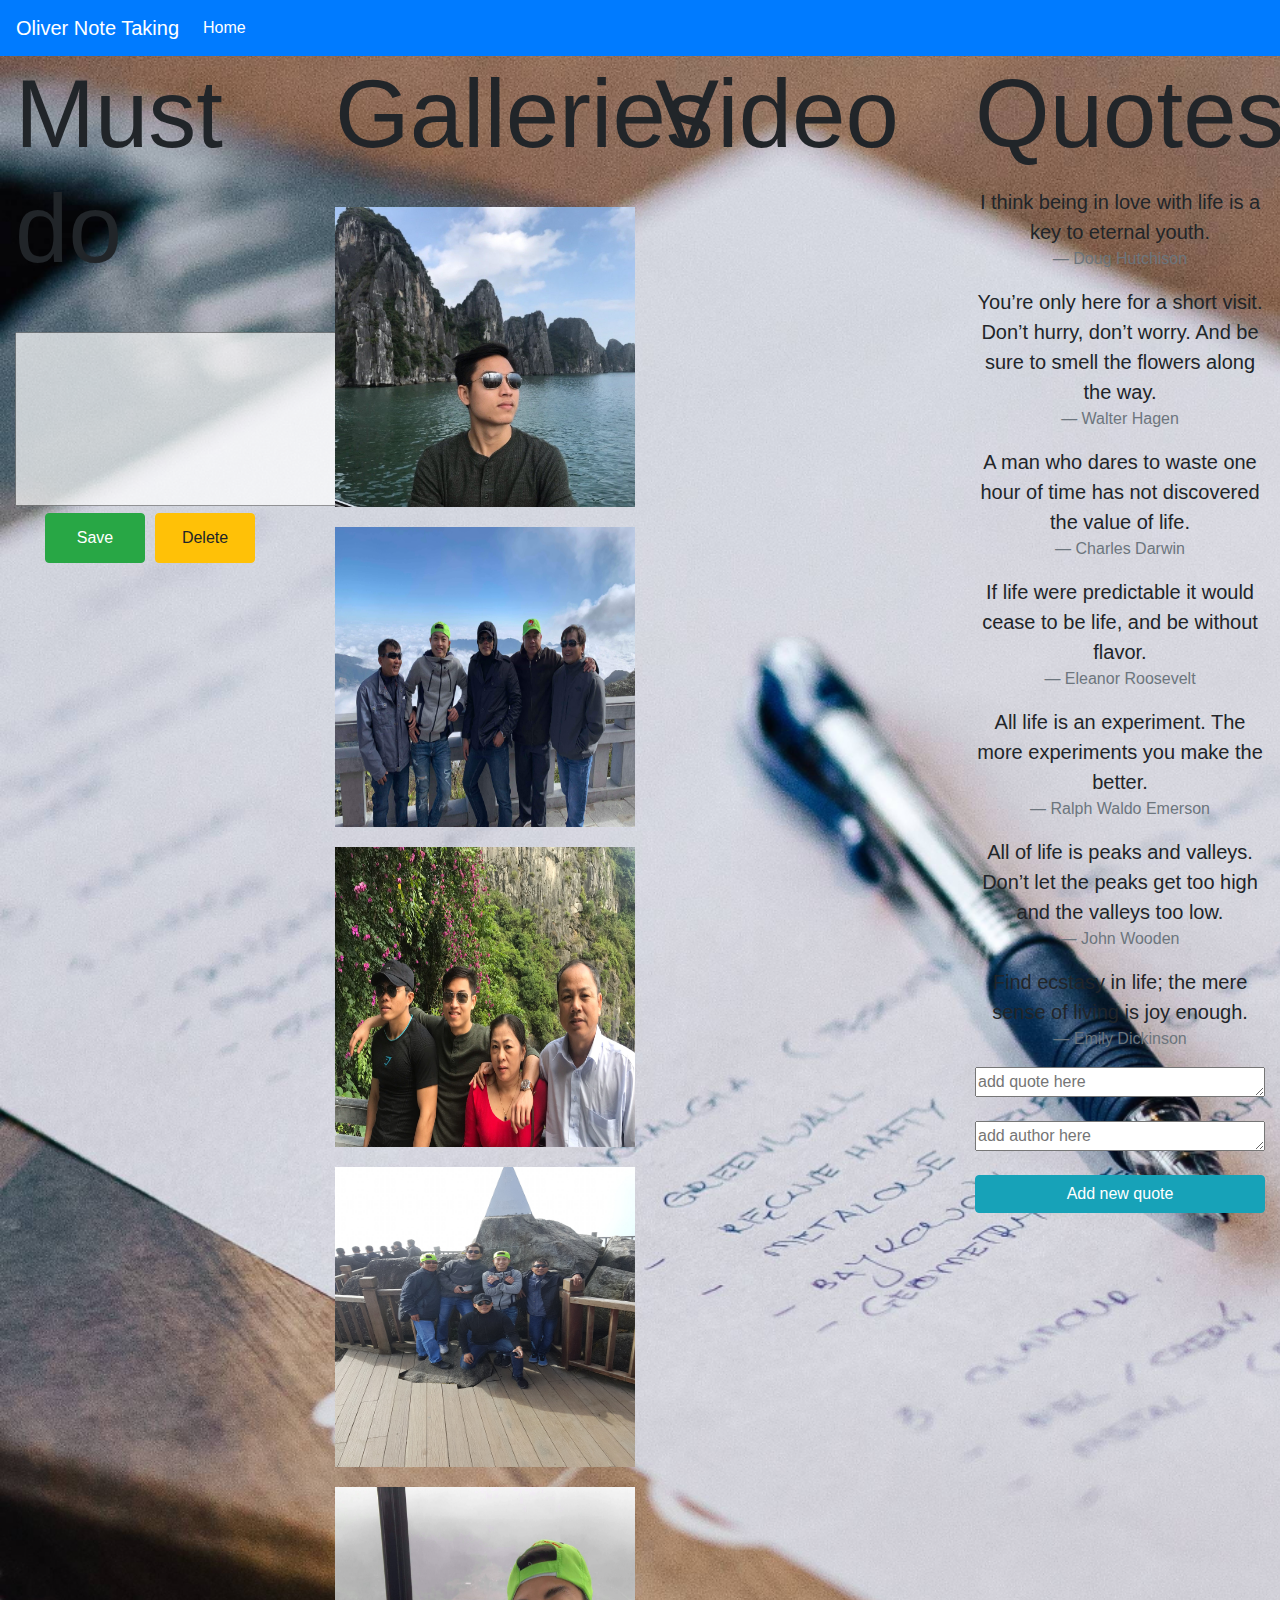
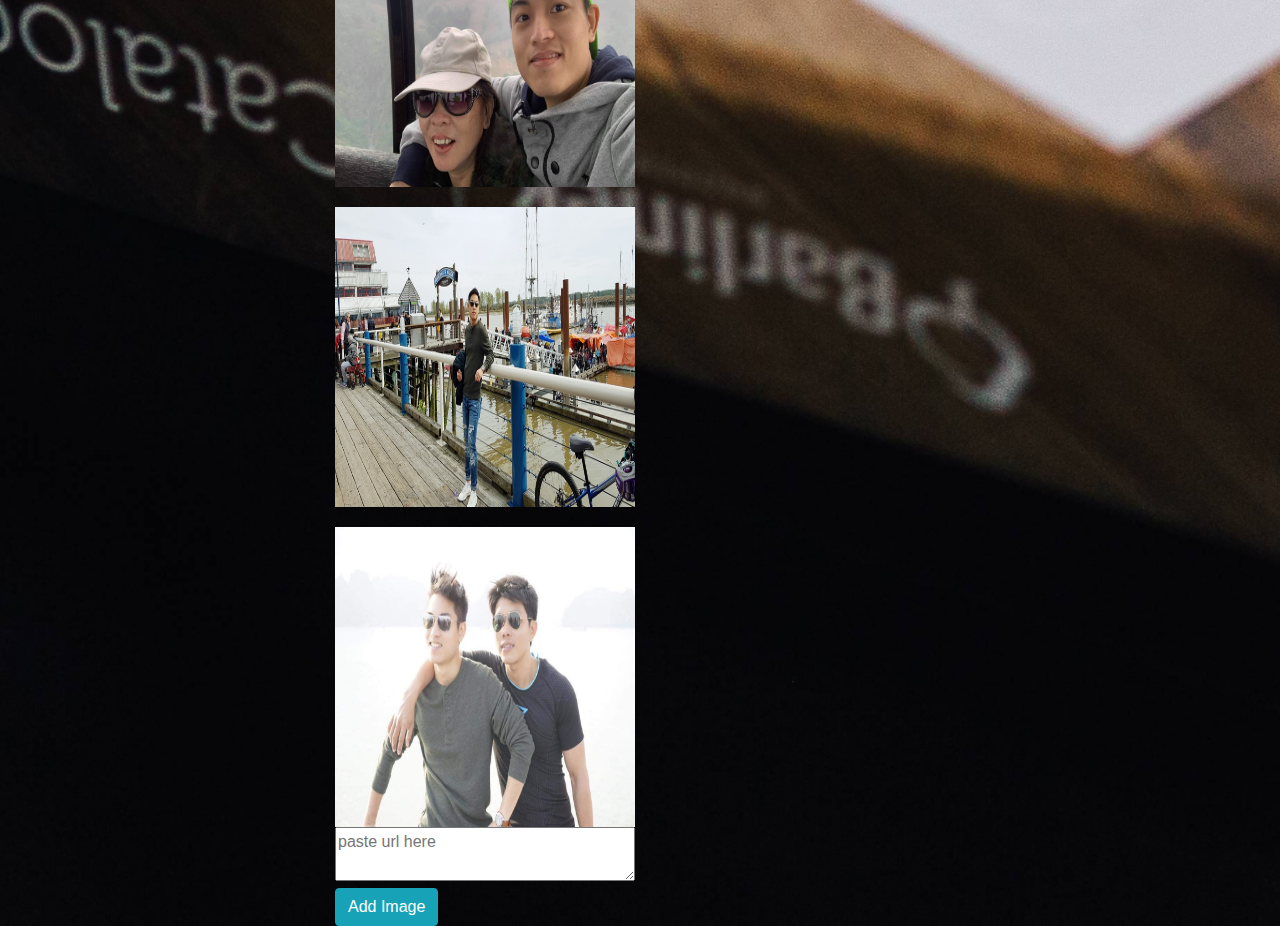
==== index.html @ f992bde0 "first commit" ====
<!doctype html>
<html lang="en">

<head>
    <!-- Required meta tags -->
    <meta charset="utf-8">

    <meta name="viewport" content="width=device-width, initial-scale=1, shrink-to-fit=no">
    <link rel="stylesheet" type="text/css" href="style.css">
    <link href="https://fonts.googleapis.com/css?family=Bellota:400,700,700i&display=swap" rel="stylesheet">
    </link>
    <!-- Bootstrap CSS -->
    <link rel="stylesheet" href="https://maxcdn.bootstrapcdn.com/bootstrap/4.0.0/css/bootstrap.min.css"
        integrity="sha384-Gn5384xqQ1aoWXA+058RXPxPg6fy4IWvTNh0E263XmFcJlSAwiGgFAW/dAiS6JXm" crossorigin="anonymous">


    <title>Hello, world!</title>
    <script>
        numberNote = 0
        numberQuote = 0

        function saveNote(numberNote) {
            var value = document.getElementById("note" + numberNote).value
            document.getElementById("note1").innerHTML = value
            createNoteSection(numberNote)


        }

        function deleteNote(localNumber) {

            console.log("Local number ", localNumber, "in deleteNote call")
            var del = document.getElementById("note" + localNumber)
            var savebtn = document.getElementById("saveButton" + localNumber)
            var delbtn = document.getElementById("deleteButton" + localNumber)
            // set action
            document.getElementById("noteSection").removeChild(del)
            document.getElementById("noteSection").removeChild(savebtn)
            document.getElementById("noteSection").removeChild(delbtn)
            window.alert("Note " + localNumber + " is deleted")

        }


        function createNoteSection() {



            numberNote = numberNote + 1
            var localNumber = numberNote

            let i = document.createElement("textarea")
            i.id = "note" + numberNote
            i.cols = "40"
            i.style.opacity = "0.7"
            i.style.marginTop = "30px"
            i.rows = "7"

            console.log(i.id, "is created")

            document.getElementById("noteSection").appendChild(i)
            // break line
            let br = document.createElement("br")
            document.getElementById("noteSection").appendChild(br)
            //Save Button
            let saveBtn = document.createElement("button")
            //Add Save to button
            var addSave = document.createTextNode("Save")
            // Add Save word into button  
            saveBtn.appendChild(addSave)

            // saveBtn.id = "saveButton" + numberNote
            saveBtn.id = "saveButton" + localNumber
            saveBtn.style.height = "50px"
            saveBtn.style.width = "100px"
            saveBtn.style.marginLeft = "30px"

            saveBtn.className = "btn btn-success center-block"
            document.getElementById("noteSection").appendChild(saveBtn)

            console.log("saveButton number ", saveBtn.id)

            //Set onlick event
            saveBtn.onclick = function () {
                saveNote(localNumber)
            }


            // ******Delete Button***********
            let deleteBtn = document.createElement("button")
            let addDelete = document.createTextNode("Delete")
            deleteBtn.appendChild(addDelete)
            deleteBtn.style.marginLeft = "10px"
            deleteBtn.style.height = "50px"
            deleteBtn.style.width = "100px"
            // deleteBtn.id = "deleteButton" + numberNote

            deleteBtn.id = "deleteButton" + localNumber

            console.log("deleteButton number ", deleteBtn.id)

            deleteBtn.className = "btn btn-warning center-block"

            document.getElementById("noteSection").appendChild(deleteBtn)
            deleteBtn.onclick = function () {
                deleteNote(localNumber)
            }


            // break line
            let br2 = document.createElement("br")
            document.getElementById("noteSection").appendChild(br2)

        }


        function createBlockQuote(quote, author) {
            numberQuote += 1
            // create BlockQuote
            createQuote = document.createElement("blockquote")
            createQuote.className = "blockquote text-center"

            // Create p tag
            createPtag = document.createElement("p")
            createPtag.className = "mb-0"
            // Create content for p tag
            createContent = document.createTextNode(
                quote)
            // Add content to p tag
            createPtag.appendChild(createContent)
            // Add p tag into blockQuote
            createQuote.appendChild(createPtag)

            // create Footer & property
            createFooter = document.createElement("footer")
            createFooter.className = "blockquote-footer"
            // content footer
            contentFooter = document.createTextNode(author)
            createFooter.appendChild(contentFooter)

            // add footer to createQuote
            createQuote.appendChild(createFooter)

            document.getElementById("blockQuote").appendChild(createQuote)




        }

        function addNewQuote() {
            var contentNewQuote = document.getElementById("newQuote").value
            var newAuthor = document.getElementById("newAuthor").value

            createBlockQuote(contentNewQuote,newAuthor)
            numberQuote+=1

        }

        function createImage(url){
            
            var newImage = document.createElement("img")
            newImage.src= url
            newImage.style.height ="300px"
            newImage.style.width= "300px"
            newImage.style.marginTop ="20px"
            document.getElementById("imageSection").appendChild(newImage)
        }

        function addNewImage(){
            var newUrl = document.getElementById("newImage").value
            createImage(newUrl)
        }

       
        onload = function () {
            createNoteSection();
            var listQuote = [
                "I think being in love with life is a key to eternal youth.",
                "You’re only here for a short visit. Don’t hurry, don’t worry. And be sure to smell the flowers along the way.",
                "A man who dares to waste one hour of time has not discovered the value of life.",
                "If life were predictable it would cease to be life, and be without flavor.",
                "All life is an experiment. The more experiments you make the better.",
                "All of life is peaks and valleys. Don’t let the peaks get too high and the valleys too low.",
                "Find ecstasy in life; the mere sense of living is joy enough."


            ]
            var listAuthor = ["Doug Hutchison", "Walter Hagen", "Charles Darwin", "Eleanor Roosevelt",
                "Ralph Waldo Emerson", "John Wooden", "Emily Dickinson"

            ]
            for (var i = 0; i < listQuote.length; i++) {
                numberQuote+=1
                createBlockQuote(listQuote[i], listAuthor[i])
            }
            
            var listImages = [
                "personalImage/0.jpg",
                "personalImage/1.jpg",
                "personalImage/2.jpg",
                "personalImage/3.jpg",
                "personalImage/4.jpg",
                "personalImage/5.jpg",
                "personalImage/6.jpg",

            ]
            for(var i =0; i< listImages.length;i++){
                createImage(listImages[i])
            }


        }

    </script>
</head>

<body>

    <!-- Nav Bar -->
    <nav class="navbar navbar-expand-lg navbar-dark bg-primary">
        <a class="navbar-brand" href="#">Oliver Note Taking</a>
        <button class="navbar-toggler" type="button" data-toggle="collapse" data-target="#navbarNavDropdown"
            aria-controls="navbarNavDropdown" aria-expanded="false" aria-label="Toggle navigation">
            <span class="navbar-toggler-icon"></span>
        </button>
        <div class="collapse navbar-collapse" id="navbarNavDropdown">
            <ul class="navbar-nav">
                <li class="nav-item active">
                    <a class="nav-link" href="#">Home <span class="sr-only">(current)</span></a>
                
            </ul>
        </div>
    </nav>


    <!-- note start here -->
    <div class="container-fluid">
        <div class="row">
            <!-- List to do -->
            <div class="col-sm-3 ">
                <p class="display-1"> Must do</p>
                <div id="noteSection">
                </div>
            </div>
            <div class="col-sm-3 ">
                <p class="display-1"> Galleries </p>
                <div id="imageSection"></div>
                <textarea id="newImage" rows="2" cols="30" placeholder ="paste url here"></textarea>
                <br>
                <button id="addNewImage" onclick="addNewImage()" type="button" class="btn btn-info center-block">Add Image</button>

            </div>
            <!-- video section -->
            <div class="col-sm-3 ">
                <p class="display-1"> Video </p>
                <div class="embed-responsive embed-responsive-4by3">
                    <iframe class="embed-responsive-item" src="https://www.youtube.com/embed/tS09NpmwBfw"  allowfullscreen></iframe>
                </div>

                <div class="embed-responsive embed-responsive-4by3">
                    <iframe class="embed-responsive-item" src="https://www.youtube.com/embed/wnHW6o8WMas"  allowfullscreen></iframe>
                </div>

                <div class="embed-responsive embed-responsive-4by3">
                    <iframe class="embed-responsive-item" src="https://www.youtube.com/embed/LvHVPgR69EA"  allowfullscreen></iframe>
                </div>

                <div class="embed-responsive embed-responsive-4by3">
                    <iframe class="embed-responsive-item" src="https://www.youtube.com/embed/26U_seo0a1g"  allowfullscreen></iframe>
                </div>

                <div class="embed-responsive embed-responsive-4by3">
                    <iframe class="embed-responsive-item" src="https://www.youtube.com/embed/g-jwWYX7Jlo"  allowfullscreen></iframe>
                </div>

                <div class="embed-responsive embed-responsive-4by3">
                    <iframe class="embed-responsive-item" src="https://www.youtube.com/embed/dOkNkcZ_THA"  allowfullscreen></iframe>
                </div>

                <div class="embed-responsive embed-responsive-4by3">
                    <iframe class="embed-responsive-item" src="https://www.youtube.com/embed/v7KQsS2kLM4"  allowfullscreen></iframe>
                </div>

                <div class="embed-responsive embed-responsive-4by3">
                    <iframe class="embed-responsive-item" src="https://www.youtube.com/embed/4gi9y3sTrXE"  allowfullscreen></iframe>
                </div>

                <div class="embed-responsive embed-responsive-4by3">
                    <iframe class="embed-responsive-item" src="https://www.youtube.com/embed/cTKOwp0UfyM"  allowfullscreen></iframe>
                </div>

                <div class="embed-responsive embed-responsive-4by3">
                    <iframe class="embed-responsive-item" src="https://www.youtube.com/embed/qFaDVPauxAU"  allowfullscreen></iframe>
                </div>

            </div>
            <!-- list Quote -->
            <div class="col-sm-3 ">
                <p class="display-1"> Quotes</p>
                <div id="blockQuote"></div>
                <div class="d-flex flex-column">
                <textarea id = "newQuote" rows="1" cols="30" placeholder="add quote here"></textarea>
                <br>
                <textarea id="newAuthor" rows="1" cols="20" placeholder ="add author here"></textarea>
                <br>
                <button id="addNewQuote" onclick="addNewQuote()" type="button" class="btn btn-info center-block">Add new quote</button>

                </div>

            </div>

        </div>


    </div>






    <!-- Optional JavaScript -->
    <!-- jQuery first, then Popper.js, then Bootstrap JS -->
    <script src="https://code.jquery.com/jquery-3.2.1.slim.min.js"
        integrity="sha384-KJ3o2DKtIkvYIK3UENzmM7KCkRr/rE9/Qpg6aAZGJwFDMVNA/GpGFF93hXpG5KkN" crossorigin="anonymous">
    </script>
    <script src="https://cdnjs.cloudflare.com/ajax/libs/popper.js/1.12.9/umd/popper.min.js"
        integrity="sha384-ApNbgh9B+Y1QKtv3Rn7W3mgPxhU9K/ScQsAP7hUibX39j7fakFPskvXusvfa0b4Q" crossorigin="anonymous">
    </script>
    <script src="https://maxcdn.bootstrapcdn.com/bootstrap/4.0.0/js/bootstrap.min.js"
        integrity="sha384-JZR6Spejh4U02d8jOt6vLEHfe/JQGiRRSQQxSfFWpi1MquVdAyjUar5+76PVCmYl" crossorigin="anonymous">
    </script>
</body>

</html>
---- style.css ----
body {
    height: 100%;
    background-image: url("do.jpg");

    background-repeat: no-repeat center;
    background-size: cover;
}
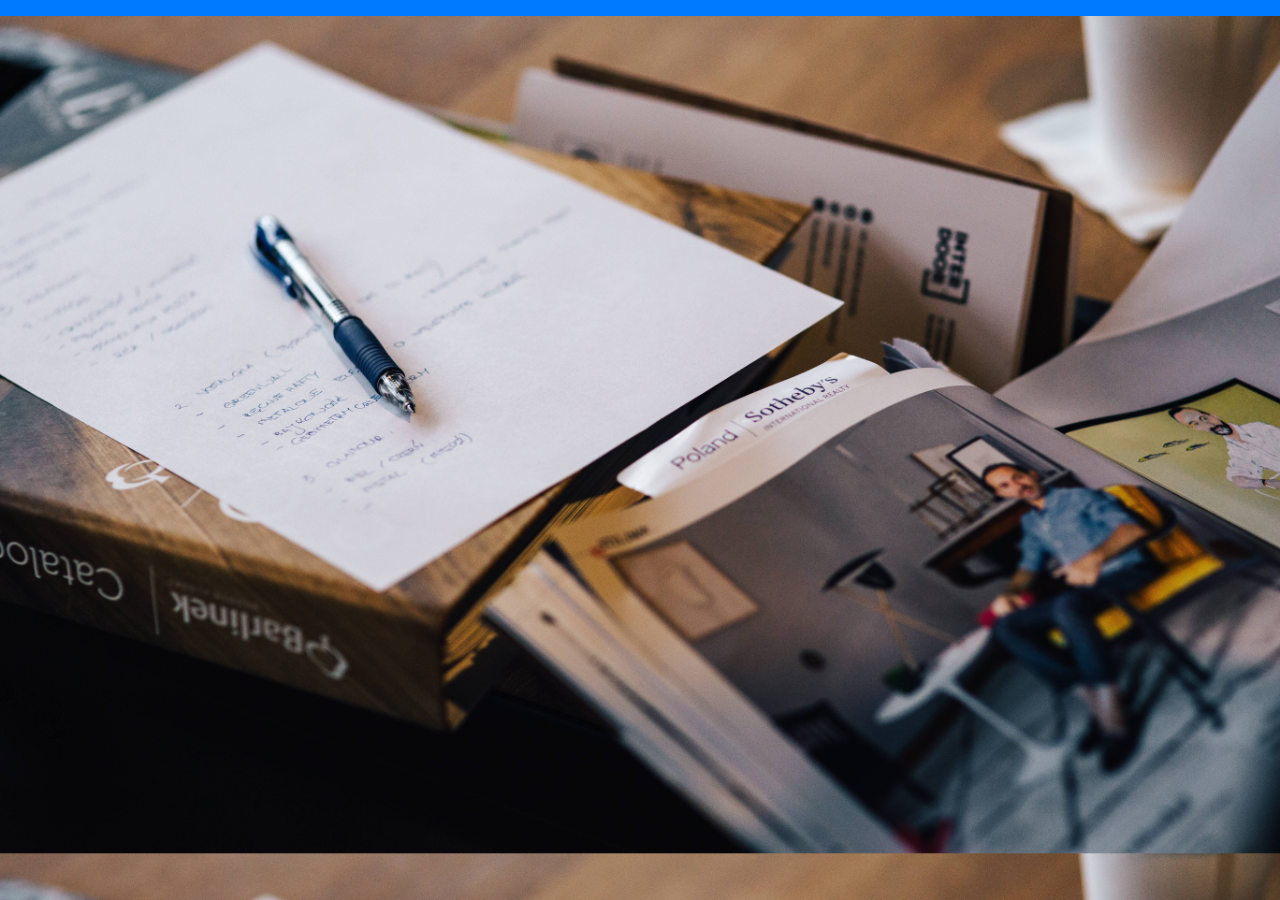
==== commit eebaa59b: "modify home page" ====
--- a/index.html
+++ b/index.html
@@ -15,305 +15,18 @@
 
 
     <title>Hello, world!</title>
-    <script>
-        numberNote = 0
-        numberQuote = 0
 
-        function saveNote(numberNote) {
-            var value = document.getElementById("note" + numberNote).value
-            document.getElementById("note1").innerHTML = value
-            createNoteSection(numberNote)
-
-
-        }
-
-        function deleteNote(localNumber) {
-
-            console.log("Local number ", localNumber, "in deleteNote call")
-            var del = document.getElementById("note" + localNumber)
-            var savebtn = document.getElementById("saveButton" + localNumber)
-            var delbtn = document.getElementById("deleteButton" + localNumber)
-            // set action
-            document.getElementById("noteSection").removeChild(del)
-            document.getElementById("noteSection").removeChild(savebtn)
-            document.getElementById("noteSection").removeChild(delbtn)
-            window.alert("Note " + localNumber + " is deleted")
-
-        }
-
-
-        function createNoteSection() {
-
-
-
-            numberNote = numberNote + 1
-            var localNumber = numberNote
-
-            let i = document.createElement("textarea")
-            i.id = "note" + numberNote
-            i.cols = "40"
-            i.style.opacity = "0.7"
-            i.style.marginTop = "30px"
-            i.rows = "7"
-
-            console.log(i.id, "is created")
-
-            document.getElementById("noteSection").appendChild(i)
-            // break line
-            let br = document.createElement("br")
-            document.getElementById("noteSection").appendChild(br)
-            //Save Button
-            let saveBtn = document.createElement("button")
-            //Add Save to button
-            var addSave = document.createTextNode("Save")
-            // Add Save word into button  
-            saveBtn.appendChild(addSave)
-
-            // saveBtn.id = "saveButton" + numberNote
-            saveBtn.id = "saveButton" + localNumber
-            saveBtn.style.height = "50px"
-            saveBtn.style.width = "100px"
-            saveBtn.style.marginLeft = "30px"
-
-            saveBtn.className = "btn btn-success center-block"
-            document.getElementById("noteSection").appendChild(saveBtn)
-
-            console.log("saveButton number ", saveBtn.id)
-
-            //Set onlick event
-            saveBtn.onclick = function () {
-                saveNote(localNumber)
-            }
-
-
-            // ******Delete Button***********
-            let deleteBtn = document.createElement("button")
-            let addDelete = document.createTextNode("Delete")
-            deleteBtn.appendChild(addDelete)
-            deleteBtn.style.marginLeft = "10px"
-            deleteBtn.style.height = "50px"
-            deleteBtn.style.width = "100px"
-            // deleteBtn.id = "deleteButton" + numberNote
-
-            deleteBtn.id = "deleteButton" + localNumber
-
-            console.log("deleteButton number ", deleteBtn.id)
-
-            deleteBtn.className = "btn btn-warning center-block"
-
-            document.getElementById("noteSection").appendChild(deleteBtn)
-            deleteBtn.onclick = function () {
-                deleteNote(localNumber)
-            }
-
-
-            // break line
-            let br2 = document.createElement("br")
-            document.getElementById("noteSection").appendChild(br2)
-
-        }
-
-
-        function createBlockQuote(quote, author) {
-            numberQuote += 1
-            // create BlockQuote
-            createQuote = document.createElement("blockquote")
-            createQuote.className = "blockquote text-center"
-
-            // Create p tag
-            createPtag = document.createElement("p")
-            createPtag.className = "mb-0"
-            // Create content for p tag
-            createContent = document.createTextNode(
-                quote)
-            // Add content to p tag
-            createPtag.appendChild(createContent)
-            // Add p tag into blockQuote
-            createQuote.appendChild(createPtag)
-
-            // create Footer & property
-            createFooter = document.createElement("footer")
-            createFooter.className = "blockquote-footer"
-            // content footer
-            contentFooter = document.createTextNode(author)
-            createFooter.appendChild(contentFooter)
-
-            // add footer to createQuote
-            createQuote.appendChild(createFooter)
-
-            document.getElementById("blockQuote").appendChild(createQuote)
-
-
-
-
-        }
-
-        function addNewQuote() {
-            var contentNewQuote = document.getElementById("newQuote").value
-            var newAuthor = document.getElementById("newAuthor").value
-
-            createBlockQuote(contentNewQuote,newAuthor)
-            numberQuote+=1
-
-        }
-
-        function createImage(url){
-            
-            var newImage = document.createElement("img")
-            newImage.src= url
-            newImage.style.height ="300px"
-            newImage.style.width= "300px"
-            newImage.style.marginTop ="20px"
-            document.getElementById("imageSection").appendChild(newImage)
-        }
-
-        function addNewImage(){
-            var newUrl = document.getElementById("newImage").value
-            createImage(newUrl)
-        }
-
-       
-        onload = function () {
-            createNoteSection();
-            var listQuote = [
-                "I think being in love with life is a key to eternal youth.",
-                "You’re only here for a short visit. Don’t hurry, don’t worry. And be sure to smell the flowers along the way.",
-                "A man who dares to waste one hour of time has not discovered the value of life.",
-                "If life were predictable it would cease to be life, and be without flavor.",
-                "All life is an experiment. The more experiments you make the better.",
-                "All of life is peaks and valleys. Don’t let the peaks get too high and the valleys too low.",
-                "Find ecstasy in life; the mere sense of living is joy enough."
-
-
-            ]
-            var listAuthor = ["Doug Hutchison", "Walter Hagen", "Charles Darwin", "Eleanor Roosevelt",
-                "Ralph Waldo Emerson", "John Wooden", "Emily Dickinson"
-
-            ]
-            for (var i = 0; i < listQuote.length; i++) {
-                numberQuote+=1
-                createBlockQuote(listQuote[i], listAuthor[i])
-            }
-            
-            var listImages = [
-                "personalImage/0.jpg",
-                "personalImage/1.jpg",
-                "personalImage/2.jpg",
-                "personalImage/3.jpg",
-                "personalImage/4.jpg",
-                "personalImage/5.jpg",
-                "personalImage/6.jpg",
-
-            ]
-            for(var i =0; i< listImages.length;i++){
-                createImage(listImages[i])
-            }
-
-
-        }
-
-    </script>
 </head>
 
 <body>
 
     <!-- Nav Bar -->
-    <nav class="navbar navbar-expand-lg navbar-dark bg-primary">
-        <a class="navbar-brand" href="#">Oliver Note Taking</a>
-        <button class="navbar-toggler" type="button" data-toggle="collapse" data-target="#navbarNavDropdown"
-            aria-controls="navbarNavDropdown" aria-expanded="false" aria-label="Toggle navigation">
-            <span class="navbar-toggler-icon"></span>
-        </button>
-        <div class="collapse navbar-collapse" id="navbarNavDropdown">
-            <ul class="navbar-nav">
-                <li class="nav-item active">
-                    <a class="nav-link" href="#">Home <span class="sr-only">(current)</span></a>
-                
-            </ul>
-        </div>
+    <nav class="navbar navbar-expand-lg navbar-dark bg-primary narbar-fixed-top" role="navigation">
+        <div class=""></div>
     </nav>
 
 
-    <!-- note start here -->
-    <div class="container-fluid">
-        <div class="row">
-            <!-- List to do -->
-            <div class="col-sm-3 ">
-                <p class="display-1"> Must do</p>
-                <div id="noteSection">
-                </div>
-            </div>
-            <div class="col-sm-3 ">
-                <p class="display-1"> Galleries </p>
-                <div id="imageSection"></div>
-                <textarea id="newImage" rows="2" cols="30" placeholder ="paste url here"></textarea>
-                <br>
-                <button id="addNewImage" onclick="addNewImage()" type="button" class="btn btn-info center-block">Add Image</button>
 
-            </div>
-            <!-- video section -->
-            <div class="col-sm-3 ">
-                <p class="display-1"> Video </p>
-                <div class="embed-responsive embed-responsive-4by3">
-                    <iframe class="embed-responsive-item" src="https://www.youtube.com/embed/tS09NpmwBfw"  allowfullscreen></iframe>
-                </div>
-
-                <div class="embed-responsive embed-responsive-4by3">
-                    <iframe class="embed-responsive-item" src="https://www.youtube.com/embed/wnHW6o8WMas"  allowfullscreen></iframe>
-                </div>
-
-                <div class="embed-responsive embed-responsive-4by3">
-                    <iframe class="embed-responsive-item" src="https://www.youtube.com/embed/LvHVPgR69EA"  allowfullscreen></iframe>
-                </div>
-
-                <div class="embed-responsive embed-responsive-4by3">
-                    <iframe class="embed-responsive-item" src="https://www.youtube.com/embed/26U_seo0a1g"  allowfullscreen></iframe>
-                </div>
-
-                <div class="embed-responsive embed-responsive-4by3">
-                    <iframe class="embed-responsive-item" src="https://www.youtube.com/embed/g-jwWYX7Jlo"  allowfullscreen></iframe>
-                </div>
-
-                <div class="embed-responsive embed-responsive-4by3">
-                    <iframe class="embed-responsive-item" src="https://www.youtube.com/embed/dOkNkcZ_THA"  allowfullscreen></iframe>
-                </div>
-
-                <div class="embed-responsive embed-responsive-4by3">
-                    <iframe class="embed-responsive-item" src="https://www.youtube.com/embed/v7KQsS2kLM4"  allowfullscreen></iframe>
-                </div>
-
-                <div class="embed-responsive embed-responsive-4by3">
-                    <iframe class="embed-responsive-item" src="https://www.youtube.com/embed/4gi9y3sTrXE"  allowfullscreen></iframe>
-                </div>
-
-                <div class="embed-responsive embed-responsive-4by3">
-                    <iframe class="embed-responsive-item" src="https://www.youtube.com/embed/cTKOwp0UfyM"  allowfullscreen></iframe>
-                </div>
-
-                <div class="embed-responsive embed-responsive-4by3">
-                    <iframe class="embed-responsive-item" src="https://www.youtube.com/embed/qFaDVPauxAU"  allowfullscreen></iframe>
-                </div>
-
-            </div>
-            <!-- list Quote -->
-            <div class="col-sm-3 ">
-                <p class="display-1"> Quotes</p>
-                <div id="blockQuote"></div>
-                <div class="d-flex flex-column">
-                <textarea id = "newQuote" rows="1" cols="30" placeholder="add quote here"></textarea>
-                <br>
-                <textarea id="newAuthor" rows="1" cols="20" placeholder ="add author here"></textarea>
-                <br>
-                <button id="addNewQuote" onclick="addNewQuote()" type="button" class="btn btn-info center-block">Add new quote</button>
-
-                </div>
-
-            </div>
-
-        </div>
-
-
-    </div>
 
 
 
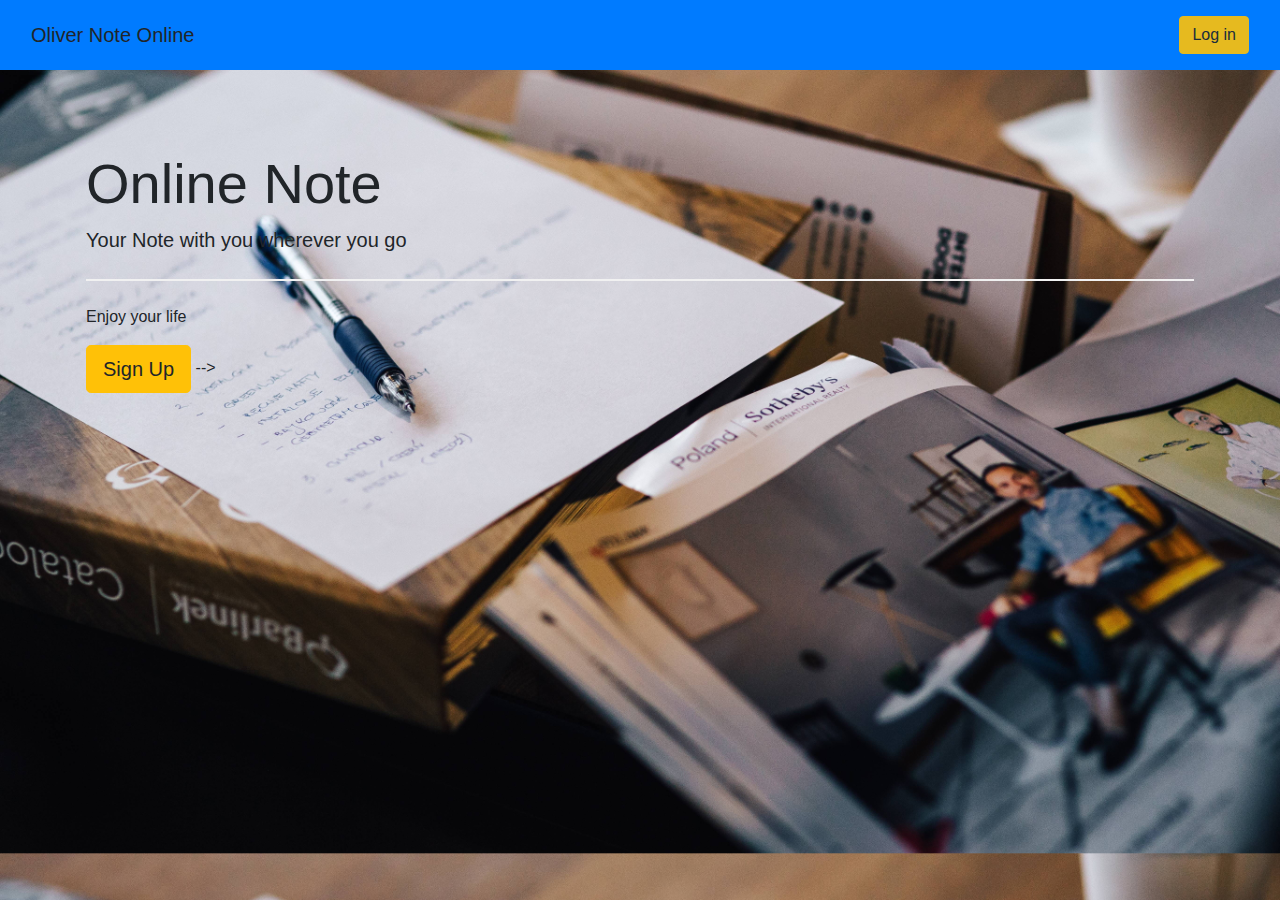
==== commit a34562a9: "sign up" ====
--- a/index.html
+++ b/index.html
@@ -15,6 +15,124 @@
 
 
     <title>Hello, world!</title>
+    <!-- Sign up form -->
+    <style>
+        body {font-family: Arial, Helvetica, sans-serif;}
+        * {box-sizing: border-box;}
+        
+        /* Full-width input fields */
+        input[type=text], input[type=password] {
+          width: 100%;
+          padding: 15px;
+          margin: 5px 0 22px 0;
+          display: inline-block;
+          border: none;
+          background: #f1f1f1;
+        }
+        
+        /* Add a background color when the inputs get focus */
+        input[type=text]:focus, input[type=password]:focus {
+          background-color: #ddd;
+          outline: none;
+        }
+        
+        /* Set a style for all buttons */
+        button {
+          background-color: #4CAF50;
+          color: white;
+          padding: 14px 20px;
+          margin: 8px 0;
+          border: none;
+          cursor: pointer;
+          width: 100%;
+          opacity: 0.9;
+        }
+        
+        button:hover {
+          opacity:1;
+        }
+        
+        /* Extra styles for the cancel button */
+        .cancelbtn {
+          padding: 14px 20px;
+          background-color: #f44336;
+        }
+        
+        /* Float cancel and signup buttons and add an equal width */
+        .cancelbtn, .signupbtn {
+          float: left;
+          width: 50%;
+        }
+        
+        /* Add padding to container elements */
+        .container {
+          padding: 16px;
+        }
+        
+        /* The Modal (background) */
+        .modal {
+          display: none; /* Hidden by default */
+          position: fixed; /* Stay in place */
+          z-index: 1; /* Sit on top */
+          left: 0;
+          top: 0;
+          width: 100%; /* Full width */
+          height: 100%; /* Full height */
+          overflow: auto; /* Enable scroll if needed */
+          background-color: #474e5d;
+          padding-top: 50px;
+        }
+        
+        /* Modal Content/Box */
+        .modal-content {
+          background-color: #fefefe;
+          margin: 5% auto 15% auto; /* 5% from the top, 15% from the bottom and centered */
+          border: 1px solid #888;
+          width: 80%; /* Could be more or less, depending on screen size */
+        }
+        
+        /* Style the horizontal ruler */
+        hr {
+          border: 1px solid #f1f1f1;
+          margin-bottom: 25px;
+        }
+         
+        /* The Close Button (x) */
+        .close {
+          position: absolute;
+          right: 35px;
+          top: 15px;
+          font-size: 40px;
+          font-weight: bold;
+          color: #f1f1f1;
+        }
+        
+        .close:hover,
+        .close:focus {
+          color: #f44336;
+          cursor: pointer;
+        }
+        
+        /* Clear floats */
+        .clearfix::after {
+          content: "";
+          clear: both;
+          display: table;
+        }
+        
+        /* Change styles for cancel button and signup button on extra small screens */
+        @media screen and (max-width: 300px) {
+          .cancelbtn, .signupbtn {
+             width: 100%;
+          }
+        }
+        </style>
+    <!-- Title Note -->
+    <style>
+        .jumbotron {
+            background: none;             /* Transparent background */
+        }
+    </style>
 
 </head>
 
@@ -22,8 +140,131 @@
 
     <!-- Nav Bar -->
     <nav class="navbar navbar-expand-lg navbar-dark bg-primary narbar-fixed-top" role="navigation">
-        <div class=""></div>
+        <div class="container-fluid">
+            <div class="navbar-header">
+                <a class="navbar-brand"> Oliver Note Online </a>
+                
+            </div>
+            <div>
+
+                <button type="button" class="btn btn-warning float-right" data-toggle="modal" data-target="#modalLoginForm" >
+                Log in
+            </button>
+        </div>
+        </div>
     </nav>
+
+     <!-- Title note -->
+      <div class="jumbotron bg-cover text-blue" style="font-style: bold ;">
+        <div class="container">
+        <h1 class="display-4">Online Note</h1>
+        <p class="lead">Your Note with you wherever you go</p>
+        <hr class="my-4">
+        <p>Enjoy your life</p>
+        
+        <a class="btn btn-warning btn-lg float-center" onclick="document.getElementById('id01').style.display='block'" style="widows: 150px;">Sign Up</a> -->
+        
+        </div>
+      
+      </div>
+
+      <!-- Login form -->
+      <div id="modalLoginForm" class="modal fade" >
+        <div class="modal-dialog">
+            <div class="modal-content">
+                <div class="modal-header">
+                    <h4 class="modal-title text-xs-center">Hello Guest, Log In Form</h4>
+                </div>
+                <div class="modal-body">
+                    <form role="form" method="POST" action="">
+                        <input type="hidden" name="_token" value="">
+                        <div class="form-group">
+                            <label class="control-label">E-Mail Address</label>
+                            <div>
+                                <input type="email" class="form-control input-lg" name="email" value="">
+                            </div>
+                        </div>
+                        <div class="form-group">
+                            <label class="control-label">Password</label>
+                            <div>
+                                <input type="password" class="form-control input-lg" name="password">
+                            </div>
+                        </div>
+                        <div class="form-group">
+                            <div>
+                                <div class="checkbox">
+                                    <label>
+                                        <input type="checkbox" name="remember"> Remember Me
+                                    </label>
+                                </div>
+                            </div>
+                        </div>
+                        <div class="form-group">
+                            <div>
+                                <a class="btn btn-link" href="">Forgot Your Password?</a>
+                                <button type="submit" class="btn btn-info btn-block">Login</button>
+                            </div>
+                        </div>
+                    </form>
+                </div>
+                <div class="modal-footer text-xs-center">
+                    Don't have an account? <a href="/auth/register">Sign up »</a>
+                </div>
+            </div><!-- /.modal-content -->
+        </div><!-- /.modal-dialog -->
+    </div>
+
+      <!-- Sign Up form  -->
+      <div id="id01" class="modal">
+        <span onclick="document.getElementById('id01').style.display='none'" class="close" title="Close Modal">&times;</span>
+        <form class="modal-content" action="/action_page.php">
+          <div class="container">
+            <h1>Sign Up</h1>
+            <p>Please fill in this form to create an account.</p>
+            <hr>
+            <label for="user"><b>UserName</b></label>
+            <input id="username" type="text" placeholder="Enter Username" name="email" required>
+
+            <label for="email"><b>Email</b></label>
+            <input id="email" type="text" placeholder="Enter Email" name="email" required>
+      
+            <label for="psw"><b>Password</b></label>
+            <input id="password" type="password" placeholder="Enter Password" name="password" required>
+      
+            <label for="psw-repeat"><b>Repeat Password</b></label>
+            <input id="password2" type="password" placeholder="Repeat Password" name="password2" required>
+            
+            <label>
+              <input type="checkbox" checked="checked" name="remember" style="margin-bottom:15px"> Remember me
+            </label>
+      
+            <p>By creating an account you agree to our <a href="#" style="color:dodgerblue">Terms & Privacy</a>.</p>
+      
+            <div class="clearfix">
+              <button type="button" onclick="document.getElementById('id01').style.display='none'" class="cancelbtn">Cancel</button>
+              <button type="submit" class="signupbtn">Sign Up</button>
+            </div>
+          </div>
+        </form>
+      </div>
+      
+      <script>
+      // Get the modal
+      var modal = document.getElementById('id01');
+      
+      // When the user clicks anywhere outside of the modal, close it
+      window.onclick = function(event) {
+        if (event.target == modal) {
+          modal.style.display = "none";
+        }
+      }
+      </script>
+      <!-- Modal HTML Markup -->
+
+
+
+
+      <!-- forgot password form -->
 
 
 
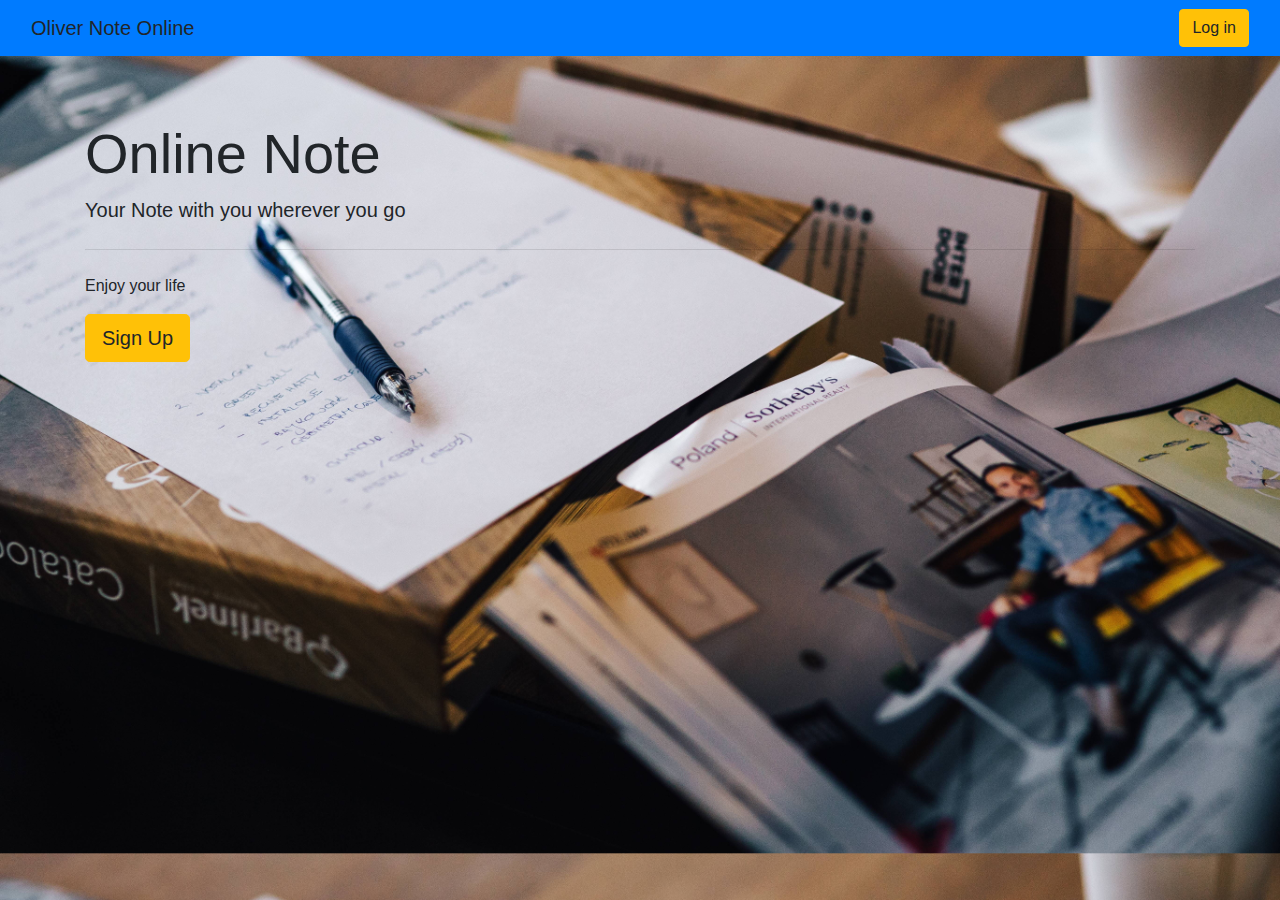
==== commit 222d0e7f: "modal" ====
--- a/index.html
+++ b/index.html
@@ -16,7 +16,7 @@
 
     <title>Hello, world!</title>
     <!-- Sign up form -->
-    <style>
+    <!-- <style>
         body {font-family: Arial, Helvetica, sans-serif;}
         * {box-sizing: border-box;}
         
@@ -121,12 +121,12 @@
         }
         
         /* Change styles for cancel button and signup button on extra small screens */
-        @media screen and (max-width: 300px) {
+        @media screen and (max-width: 150px) {
           .cancelbtn, .signupbtn {
-             width: 100%;
+             width: 50%;
           }
         }
-        </style>
+        </style> -->
     <!-- Title Note -->
     <style>
         .jumbotron {
@@ -147,7 +147,7 @@
             </div>
             <div>
 
-                <button type="button" class="btn btn-warning float-right" data-toggle="modal" data-target="#modalLoginForm" >
+                <button type="button" class="btn btn-warning float-right" data-toggle="modal" data-target="#logInForm" >
                 Log in
             </button>
         </div>
@@ -162,15 +162,15 @@
         <hr class="my-4">
         <p>Enjoy your life</p>
         
-        <a class="btn btn-warning btn-lg float-center" onclick="document.getElementById('id01').style.display='block'" style="widows: 150px;">Sign Up</a> -->
+        <a class="btn btn-warning btn-lg float-center" data-toggle="modal" data-target="#signUpForm" >Sign Up</a> 
         
         </div>
       
       </div>
 
       <!-- Login form -->
-      <div id="modalLoginForm" class="modal fade" >
-        <div class="modal-dialog">
+      <div id="logInForm" class="modal fade" >
+        <div class="container-fluid">
             <div class="modal-content">
                 <div class="modal-header">
                     <h4 class="modal-title text-xs-center">Hello Guest, Log In Form</h4>
@@ -194,7 +194,7 @@
                             <div>
                                 <div class="checkbox">
                                     <label>
-                                        <input type="checkbox" name="remember"> Remember Me
+                                        <input id="remember" type="checkbox" name="remember"> Remember Me
                                     </label>
                                 </div>
                             </div>
@@ -202,63 +202,90 @@
                         <div class="form-group">
                             <div>
                                 <a class="btn btn-link" href="">Forgot Your Password?</a>
-                                <button type="submit" class="btn btn-info btn-block">Login</button>
+                                Don't have an account? <a href="/auth/register">Sign up »</a>
+                                
                             </div>
+                            
                         </div>
+                        <div class="modal-footer text-xs-center">
+                          <div class="clearfix"></div>
+                          <button class="btn btn-danger" type="button" data-dismiss="modal" >Cancel</button>
+                          <button type="submit" class="btn btn-info">Login</button>
+          </div>
+                        
                     </form>
                 </div>
-                <div class="modal-footer text-xs-center">
-                    Don't have an account? <a href="/auth/register">Sign up »</a>
-                </div>
-            </div><!-- /.modal-content -->
-        </div><!-- /.modal-dialog -->
+                
+            </div>
+        </div>
     </div>
 
+
+    
+
       <!-- Sign Up form  -->
-      <div id="id01" class="modal">
-        <span onclick="document.getElementById('id01').style.display='none'" class="close" title="Close Modal">&times;</span>
+      <div id="signUpForm" class="modal">
+
         <form class="modal-content" action="/action_page.php">
           <div class="container">
-            <h1>Sign Up</h1>
+            <div class="modal-header">
+              <h1>Sign Up</h1>
+              
+            </div>
             <p>Please fill in this form to create an account.</p>
             <hr>
-            <label for="user"><b>UserName</b></label>
-            <input id="username" type="text" placeholder="Enter Username" name="email" required>
-
-            <label for="email"><b>Email</b></label>
-            <input id="email" type="text" placeholder="Enter Email" name="email" required>
+            <!-- Username -->
+            <div class="form-group">
+              <label for="user"><b>UserName</b></label>
+              <br>
+              <input id="username" type="text" placeholder="Enter Username" name="email" required>
+            </div>
+
+            <!-- Email -->
+            <div class="form-group">
+              <label for="email"><b>Email</b></label>
+              <br>
+              <input id="email" type="text" placeholder="Enter Email" name="email" required>
+            </div>
+            
+            
+            <!-- password -->
+            <div class="form-group">
+              <label for="psw"><b>Password</b></label>
+              <br>
+              <input id="password" type="password" placeholder="Enter Password" name="password" required>
+            </div>
+            
+            <!-- repeat Password -->
+            <div class="form-group">
+              <label for="psw-repeat"><b>Repeat Password</b></label>
+              <br>
+              <input id="password2" type="password" placeholder="Repeat Password" name="password2" required>
+            </div>
+            
+            <div class="form-group">
+              <label>
+                <input type="checkbox" checked="checked" name="remember" style="margin-bottom:15px"> Remember me
+              </label>
+            </div>
+            <p>By creating an account you agree to our <a href="#" style="color:dodgerblue">Terms & Privacy</a>.</p>
+            <div class="modal-footer">
+                 <div class="clearfix">
+                <button class="btn btn-danger" type="button" data-dismiss="modal" >Cancel</button>
+                <button class="btn btn-success" type="submit" class="signupbtn">Sign Up</button>
+              </div>
+
+            </div>
+            
       
-            <label for="psw"><b>Password</b></label>
-            <input id="password" type="password" placeholder="Enter Password" name="password" required>
-      
-            <label for="psw-repeat"><b>Repeat Password</b></label>
-            <input id="password2" type="password" placeholder="Repeat Password" name="password2" required>
-            
-            <label>
-              <input type="checkbox" checked="checked" name="remember" style="margin-bottom:15px"> Remember me
-            </label>
-      
-            <p>By creating an account you agree to our <a href="#" style="color:dodgerblue">Terms & Privacy</a>.</p>
-      
-            <div class="clearfix">
-              <button type="button" onclick="document.getElementById('id01').style.display='none'" class="cancelbtn">Cancel</button>
-              <button type="submit" class="signupbtn">Sign Up</button>
-            </div>
+            
           </div>
         </form>
       </div>
       
-      <script>
-      // Get the modal
-      var modal = document.getElementById('id01');
+
+
       
-      // When the user clicks anywhere outside of the modal, close it
-      window.onclick = function(event) {
-        if (event.target == modal) {
-          modal.style.display = "none";
-        }
-      }
-      </script>
       <!-- Modal HTML Markup -->
 
 
--- a/style.css
+++ b/style.css
@@ -5,3 +5,23 @@
     background-repeat: no-repeat center;
     background-size: cover;
 }
+
+
+#logInForm {
+    width: 700px;
+
+    position: absolute;
+    top: 50%;
+    left: 50%;
+    transform: translate(-50%, -50%);
+
+}
+
+#signUpForm {
+    width: 700px;
+    position: absolute;
+    top: 50%;
+    left: 50%;
+    transform: translate(-50%, -50%);
+
+}
